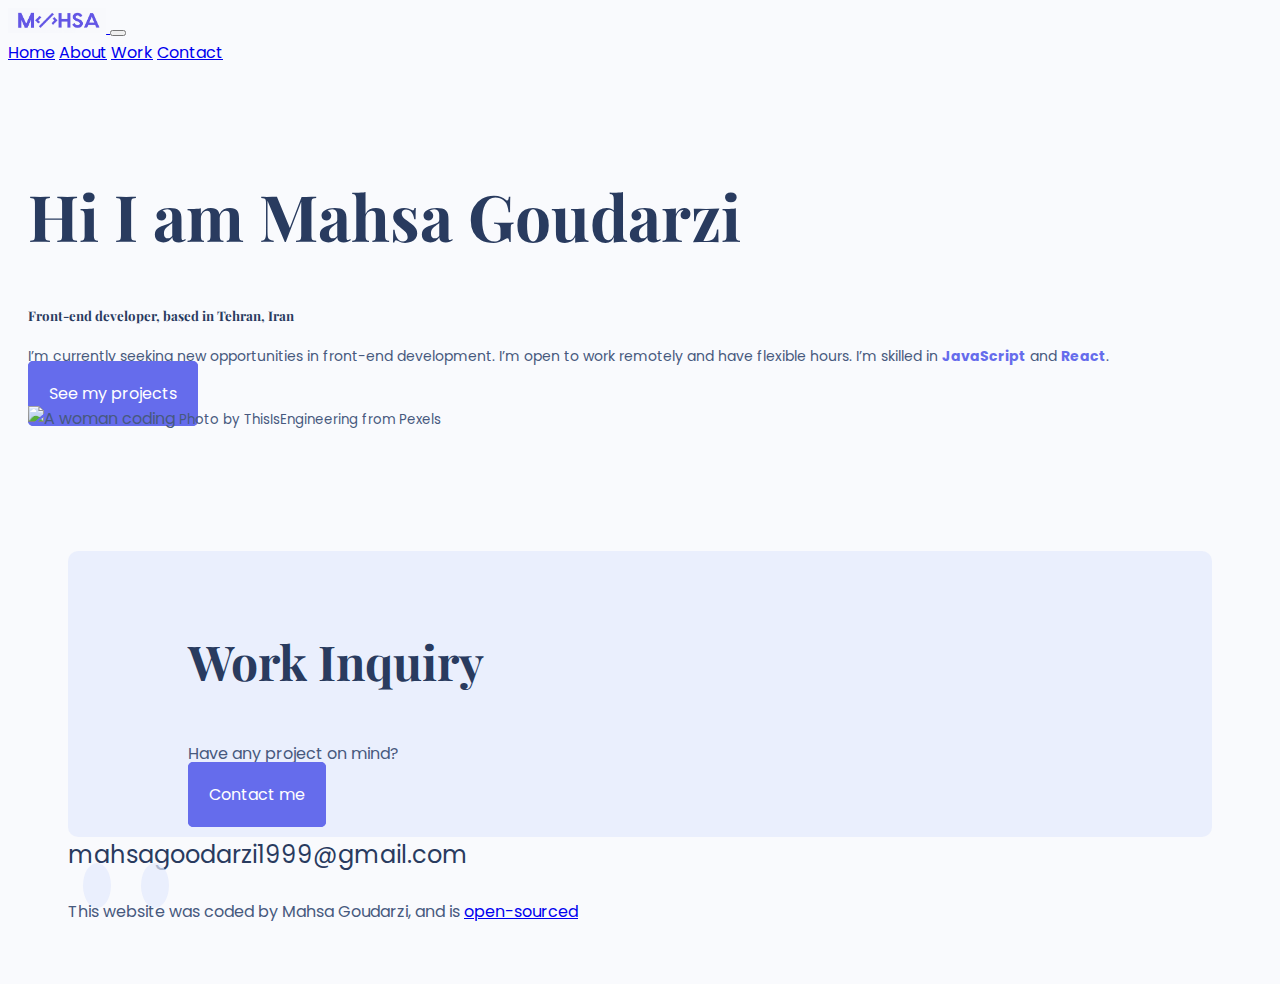
==== about.html @ 381d489f "Added title to all the links" ====
<!DOCTYPE html>
<html lang="en">
  <head>
    <meta charset="UTF-8" />
    <meta http-equiv="X-UA-Compatible" content="IE=edge" />
    <meta name="viewport" content="width=device-width, initial-scale=1.0" />

    <!--Link to Bootstrap CSS-->
    <link
      href="https://cdn.jsdelivr.net/npm/bootstrap@5.1.3/dist/css/bootstrap.min.css"
      rel="stylesheet"
      integrity="sha384-1BmE4kWBq78iYhFldvKuhfTAU6auU8tT94WrHftjDbrCEXSU1oBoqyl2QvZ6jIW3"
      crossorigin="anonymous"
    />

    <!--Link to Bootstrap JavaScript-->
    <script
      src="https://cdn.jsdelivr.net/npm/bootstrap@5.1.3/dist/js/bootstrap.bundle.min.js"
      integrity="sha384-ka7Sk0Gln4gmtz2MlQnikT1wXgYsOg+OMhuP+IlRH9sENBO0LRn5q+8nbTov4+1p"
      crossorigin="anonymous"
    ></script>

    <!--Links to Google fonts-->
    <link rel="preconnect" href="https://fonts.googleapis.com" />
    <link rel="preconnect" href="https://fonts.gstatic.com" crossorigin />
    <link
      href="https://fonts.googleapis.com/css2?family=Playfair+Display:ital,wght@0,700;1,700&family=Poppins:wght@500;700&display=swap"
      rel="stylesheet"
    />

    <!--Link to FontAwesome kit-->
    <script
      src="https://kit.fontawesome.com/2311ad529d.js"
      crossorigin="anonymous"
    ></script>

    <!--Link to styling CSS file-->
    <link rel="stylesheet" href="src/styles.css" />

    <title>About Mahsa | Mahsa Goudarzi</title>
  </head>
  <body>
    <div class="container">
      <nav class="navbar navbar-expand-lg navbar-light bg-light">
        <div class="container-fluid">
          <a class="navbar-brand" href="/index.html">
            <img
              src="images/logo.PNG"
              alt="logo"
              class="logo"
              title="Homepage"
            />
          </a>
          <button
            class="navbar-toggler"
            type="button"
            data-bs-toggle="collapse"
            data-bs-target="#navbarNavAltMarkup"
            aria-controls="navbarNavAltMarkup"
            aria-expanded="false"
            aria-label="Toggle navigation"
          >
            <span class="navbar-toggler-icon"></span>
          </button>
          <div class="collapse navbar-collapse" id="navbarNavAltMarkup">
            <div class="navbar-nav">
              <a class="nav-link" href="/" title="Homepage">Home</a>
              <a
                class="nav-link active"
                aria-current="page"
                href="/about.html"
                title="About Mahsa"
                >About</a
              >
              <a class="nav-link" href="/work.html" title="Mahsa's work"
                >Work</a
              >
              <a class="nav-link" href="/contact.html" title="Contact Mahsa"
                >Contact</a
              >
            </div>
          </div>
        </div>
      </nav>
    </div>

    <div class="container content-container">
      <div class="row">
        <div class="col-lg-6 mb-5">
          <div class="content">
            <h1>Hi I am Mahsa Goudarzi</h1>
            <h5 class="mb-4">Front-end developer, based in Tehran, Iran</h5>
            <p class="mb-4">
              I’m currently seeking new opportunities in front-end development.
              I’m open to work remotely and have flexible hours. I’m skilled in
              <span class="skill">JavaScript</span> and
              <span class="skill">React</span>.
            </p>
            <a
              href="/work.html"
              class="btn contact-btn"
              title="See Mahsa's projects"
              >See my projects</a
            >
          </div>
        </div>
        <div class="col-lg-6">
          <img
            src="images/coder.jpg"
            alt="A woman coding"
            class="img-fluid rounded"
          />
          <small>Photo by ThisIsEngineering from Pexels</small>
        </div>
      </div>
    </div>

    <footer class="container">
      <div class="contact-box d-md-flex d-none justify-content-between mb-5">
        <div>
          <h3>Work Inquiry</h3>
          <p>Have any project on mind?</p>
        </div>
        <div>
          <a href="/contact.html" class="btn contact-btn" title="Contact Mahsa"
            >Contact me</a
          >
        </div>
      </div>
      <div class="mb-5 text-center">
        <a
          href="mailto:mahsagoodarzi1999@gmail.com"
          class="email-link"
          title="Email Mahsa"
          >mahsagoodarzi1999@gmail.com</a
        >
      </div>
      <div class="social-links d-flex justify-content-center mb-5">
        <a
          href="https://github.com/Mahsa-Goudarzi"
          target="_blank"
          title="Mahsa's GitHub"
          ><i class="fab fa-github"></i
        ></a>

        <a
          href="https://www.linkedin.com/in/mahsagoudarzi/"
          target="_blank"
          title="Mahsa's LinkedIn"
          ><i class="fab fa-linkedin"></i
        ></a>
      </div>
      <div class="mt-5 text-center">
        This website was coded by Mahsa Goudarzi, and is
        <a href="https://github.com/Mahsa-Goudarzi/My-Portfolio"
          >open-sourced</a
        >
      </div>
    </footer>
  </body>
</html>
---- src/styles.css ----
:root {
  --color-primary: #656cec;
  --color-secondary: rgba(229, 234, 252, 0.712);
  --background-color: #f7f8fcbd;
  --font-color-primary: #293b5f;
  --font-color-secondary: #47597e;
  --heading-font-family: "Playfair Display", serif;
  --default-font-family: "Poppins", sans-serif;
}

body {
  background: var(--background-color);
  font-family: var(--default-font-family);
  color: var(--font-color-secondary);
}

h1,
h2,
h3,
h4,
h5,
h6 {
  color: var(--font-color-primary);
  font-family: var(--heading-font-family);
  font-weight: bold;
}

h1 {
  font-size: 64px;
  line-height: 1.5;
}

.hero p {
  font-size: 36px;
  color: var(--font-color-primary);
  font-weight: bold;
  margin: 0;
}

.hero h1 {
  font-size: 96px;
}

h2 {
  font-size: 60px;
}

.content h3 {
  font-family: var(--default-font-family);
}
.content p {
  font-size: 14px;
}

footer {
  margin: 60px;
}

footer .contact-btn {
  margin-top: 20px;
}

footer .contact-box {
  background: var(--color-secondary);
  padding: 30px 120px;
  border-radius: 10px;
}

footer .contact-box h3 {
  font-size: 48px;
}

footer .email-link {
  font-size: 24px;
  text-decoration: none;
  color: #293b5f;
}

footer .email-link:hover {
  color: var(--color-primary);
}

footer .social-links a,
footer .social-links a:hover {
  font-size: 18px;
  color: var(--color-primary);
  padding: 10px 14px;
  margin: 0 15px;
  border-radius: 50%;
  background: var(--color-secondary);
  transition: all 100ms ease-in-out;
}

footer .social-links a:hover {
  color: var(--background-color);
  background: var(--color-primary);
}

.logo {
  max-height: 25px;
}

.hero {
  text-align: center;
  padding: 80px 20px;
  background: var(--color-secondary);
}

.contact-btn,
.contact-btn:hover {
  color: white;
  font-size: 16px;
  line-height: 25px;
  text-decoration: none;
  padding: 20px;
  border: 1px solid var(--color-primary);
  border-radius: 5px;
  background-color: var(--color-primary);
}

.project-description {
  padding: 120px 60px;
}

.launch-btn {
  color: var(--color-primary);
  font-size: 16px;
  line-height: 25px;
  text-decoration: none;
  padding: 20px;
  border: 1px solid var(--color-primary);
  border-radius: 5px;
  transition: all 200ms ease-in-out;
}

.launch-btn:hover {
  color: white;
  background: var(--color-primary);
}

.content-container {
  padding: 60px 20px;
}

.skill {
  font-weight: bold;
  color: var(--color-primary);
}

@media (max-width: 900px) {
  .hero h1 {
    font-size: 44px;
    line-height: 1.5;
  }

  h2 {
    font-size: 44px;
  }

  h3 {
    font-size: 26px;
  }

  footer .contact-btn {
    margin-top: 0;
  }

  footer .contact-box h3 {
    font-size: 26px;
  }

  footer .email-link {
    font-size: 18px;
  }

  .project-description {
    text-align: center;
    padding: 10px;
  }

  .content {
    text-align: center;
  }
}
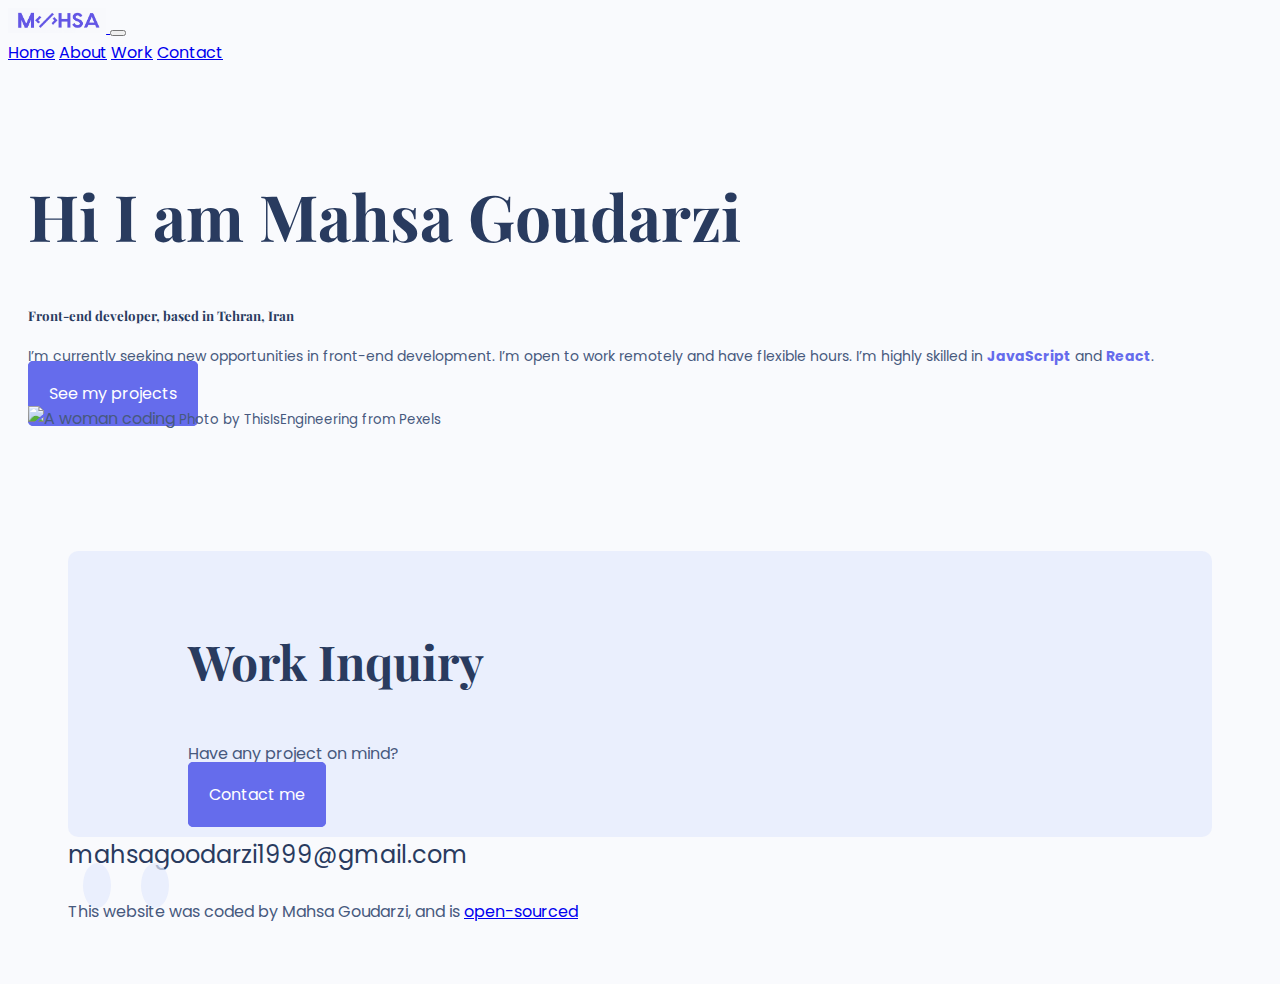
==== commit dd9a2d8b: "Added  my React weather project to my portfolio" ====
--- a/about.html
+++ b/about.html
@@ -38,6 +38,10 @@
     <link rel="stylesheet" href="src/styles.css" />
 
     <title>About Mahsa | Mahsa Goudarzi</title>
+    <link
+      rel="icon"
+      href="data:image/svg+xml,<svg xmlns=%22http://www.w3.org/2000/svg%22 viewBox=%220 0 100 100%22><text y=%22.9em%22 font-size=%2290%22>👩🏻‍💻</text></svg>"
+    />
   </head>
   <body>
     <div class="container">
@@ -92,7 +96,8 @@
             <h5 class="mb-4">Front-end developer, based in Tehran, Iran</h5>
             <p class="mb-4">
               I’m currently seeking new opportunities in front-end development.
-              I’m open to work remotely and have flexible hours. I’m skilled in
+              I’m open to work remotely and have flexible hours. I’m highly
+              skilled in
               <span class="skill">JavaScript</span> and
               <span class="skill">React</span>.
             </p>
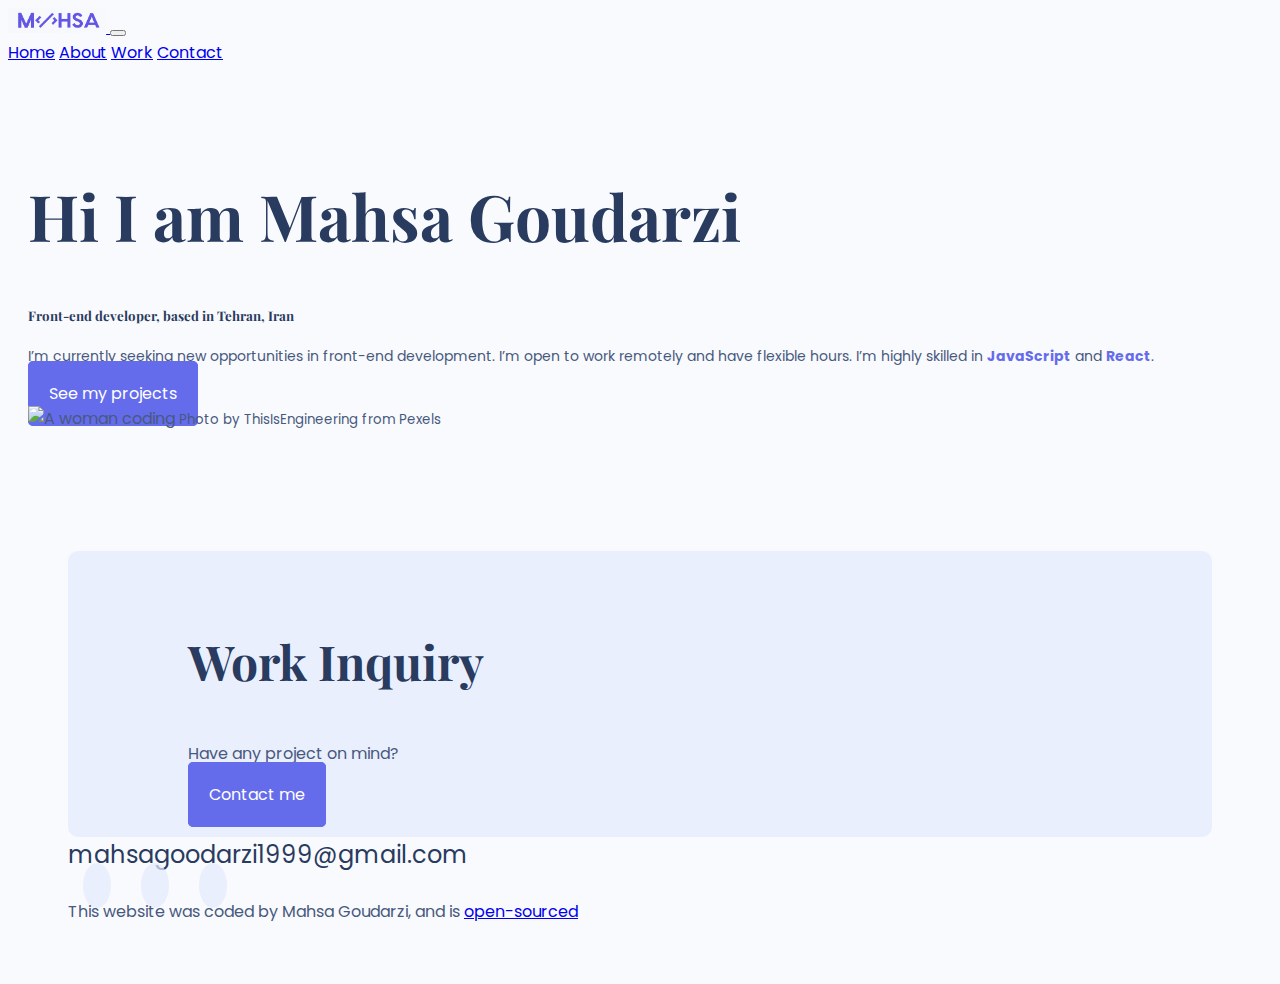
==== commit b8a2ece7: "added my twitter page to my portfolio" ====
--- a/about.html
+++ b/about.html
@@ -67,7 +67,7 @@
             <span class="navbar-toggler-icon"></span>
           </button>
           <div class="collapse navbar-collapse" id="navbarNavAltMarkup">
-            <div class="navbar-nav">
+            <div class="navbar-nav ms-auto">
               <a class="nav-link" href="/" title="Homepage">Home</a>
               <a
                 class="nav-link active"
@@ -154,6 +154,13 @@
           title="Mahsa's LinkedIn"
           ><i class="fab fa-linkedin"></i
         ></a>
+
+        <a
+          href="https://twitter.com/MahsaGoudarzi"
+          target="_blank"
+          title="Mahsa's Twitter"
+          ><i class="fab fa-twitter"></i
+        ></a>
       </div>
       <div class="mt-5 text-center">
         This website was coded by Mahsa Goudarzi, and is
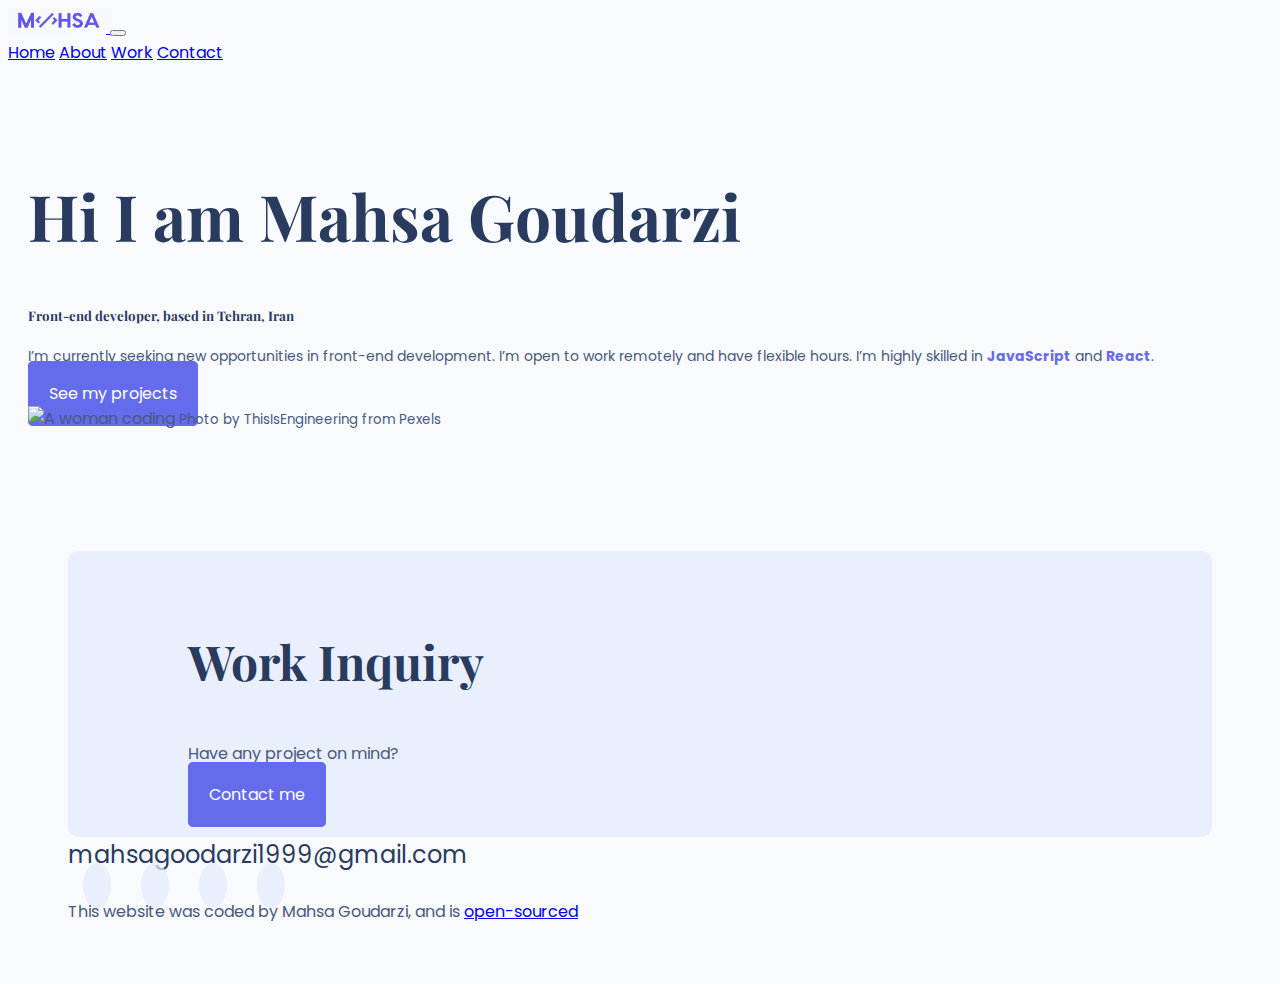
==== commit 6ae9d63d: "added my telegram to my portfolio" ====
--- a/about.html
+++ b/about.html
@@ -161,6 +161,13 @@
           title="Mahsa's Twitter"
           ><i class="fab fa-twitter"></i
         ></a>
+
+        <a
+          href="https://t.me/aromounia"
+          target="_blank"
+          title="Mahsa's Telegram"
+          ><i class="fab fa-telegram"></i
+        ></a>
       </div>
       <div class="mt-5 text-center">
         This website was coded by Mahsa Goudarzi, and is
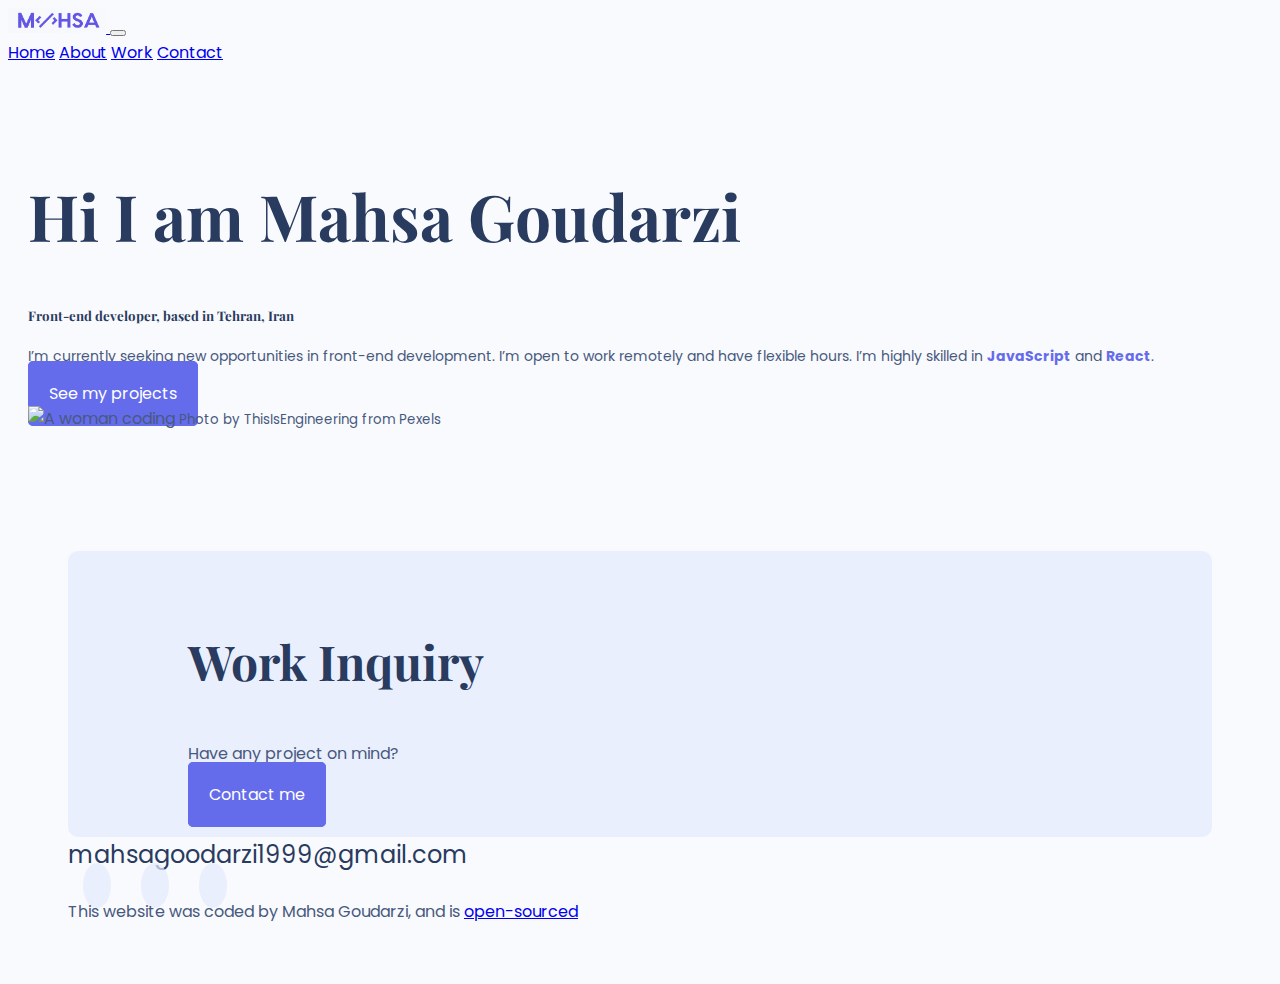
==== commit bfd5fd78: "add twitter to contact ways" ====
--- a/about.html
+++ b/about.html
@@ -161,13 +161,6 @@
           title="Mahsa's Twitter"
           ><i class="fab fa-twitter"></i
         ></a>
-
-        <a
-          href="https://t.me/aromounia"
-          target="_blank"
-          title="Mahsa's Telegram"
-          ><i class="fab fa-telegram"></i
-        ></a>
       </div>
       <div class="mt-5 text-center">
         This website was coded by Mahsa Goudarzi, and is
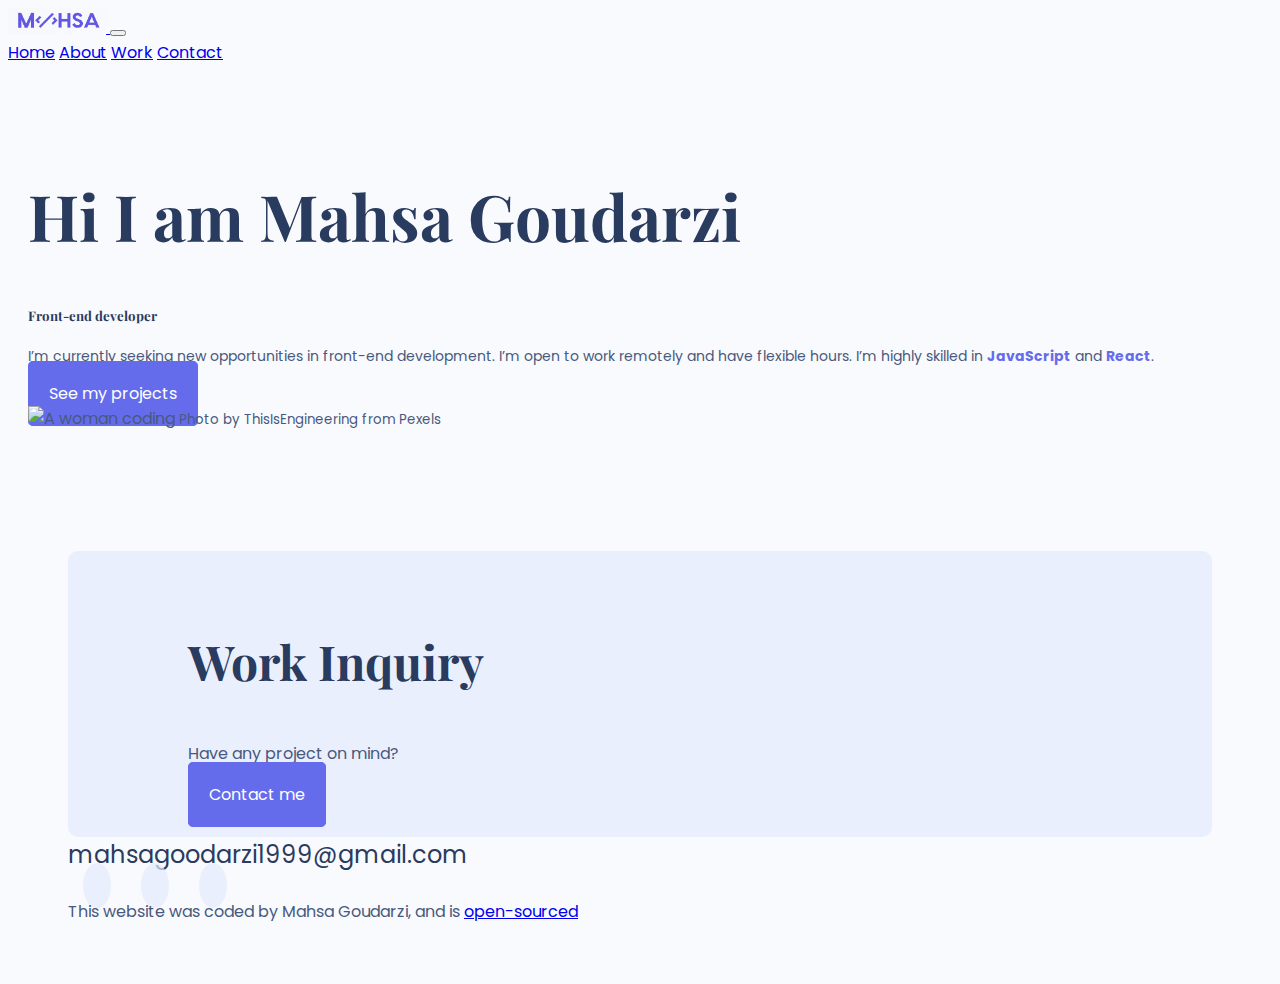
==== commit b23bb3cb: "editing some info" ====
--- a/about.html
+++ b/about.html
@@ -93,7 +93,7 @@
         <div class="col-lg-6 mb-5">
           <div class="content">
             <h1>Hi I am Mahsa Goudarzi</h1>
-            <h5 class="mb-4">Front-end developer, based in Tehran, Iran</h5>
+            <h5 class="mb-4">Front-end developer</h5>
             <p class="mb-4">
               I’m currently seeking new opportunities in front-end development.
               I’m open to work remotely and have flexible hours. I’m highly
--- a/src/styles.css
+++ b/src/styles.css
@@ -147,6 +147,10 @@
   color: var(--color-primary);
 }
 
+.bordered {
+  border: 1px solid var(--color-secondary);
+}
+
 @media (max-width: 900px) {
   .hero h1 {
     font-size: 44px;
